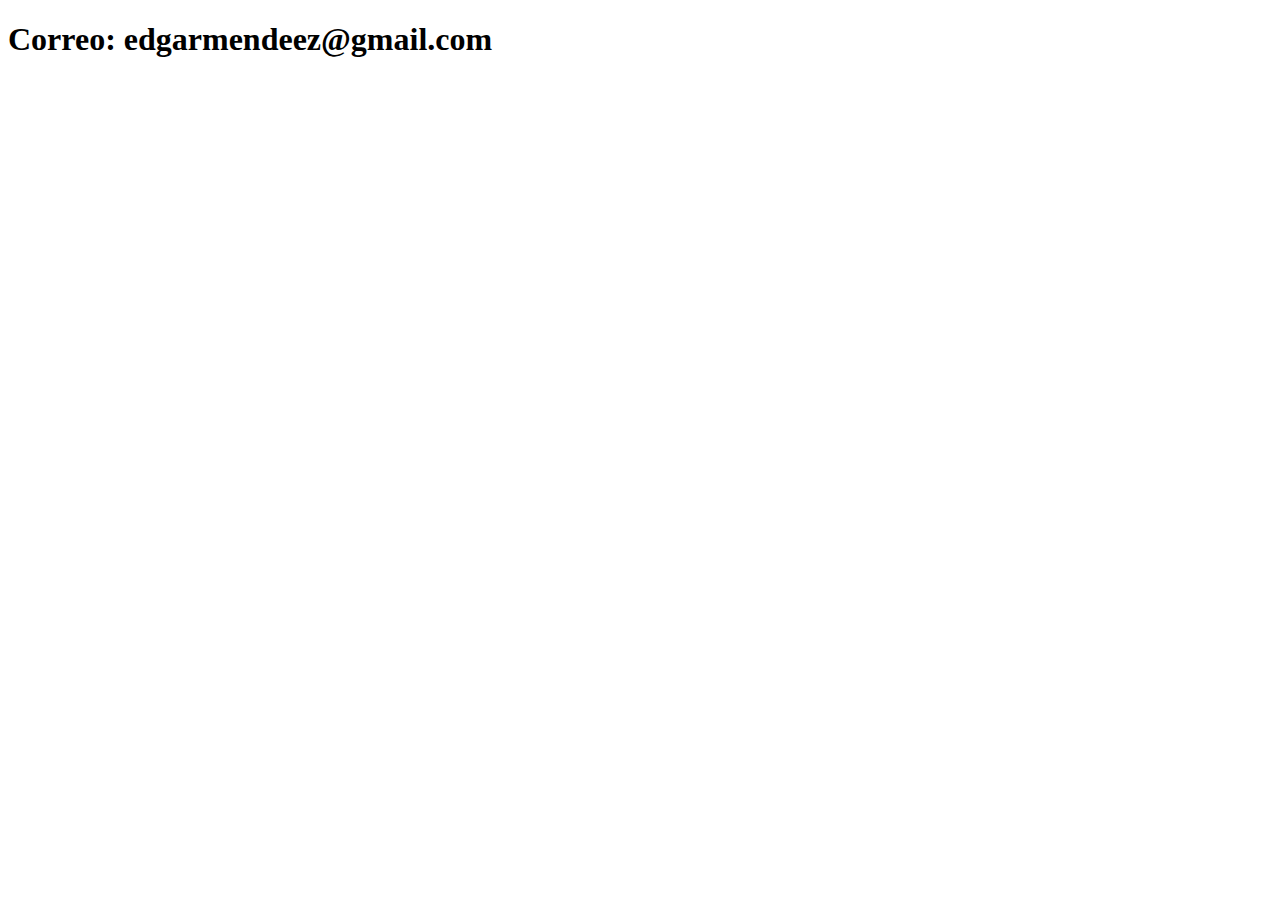
==== contacto.html @ 08cbbf0b "Agrega archivo de contacto" ====
<!DOCTYPE html>
<html lang="en">
<head>
    <meta charset="UTF-8">
    <meta name="viewport" content="width=device-width, initial-scale=1.0">
    <title>Contacto</title>
</head>
<body>
    <h1>Correo: edgarmendeez@gmail.com</h1>
</body>
</html>
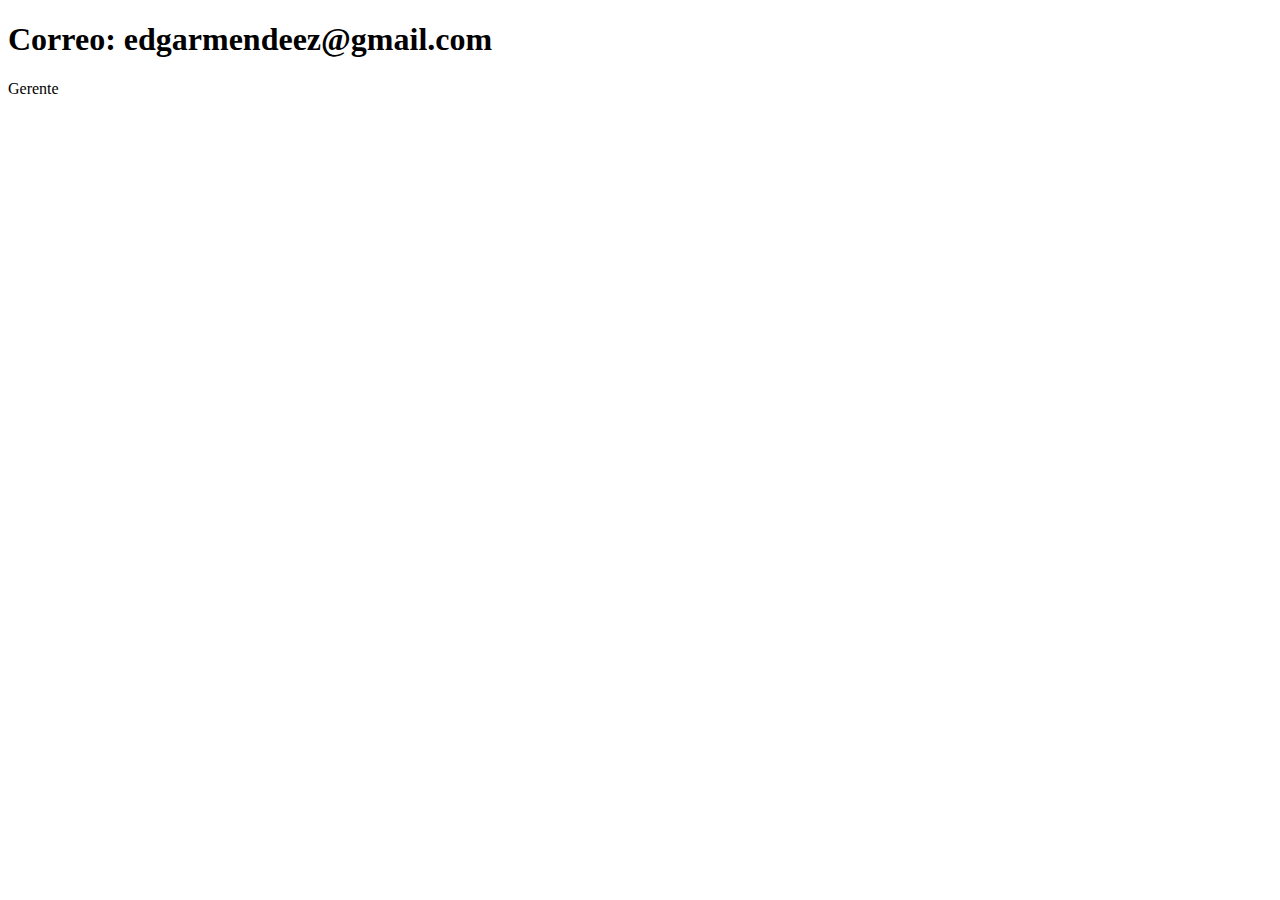
==== commit 1d5314ea: "Actualiza el contacto" ====
--- a/contacto.html
+++ b/contacto.html
@@ -3,9 +3,10 @@
 <head>
     <meta charset="UTF-8">
     <meta name="viewport" content="width=device-width, initial-scale=1.0">
-    <title>Contacto</title>
+    <title>Contacto Barbería Alura</title>
 </head>
 <body>
     <h1>Correo: edgarmendeez@gmail.com</h1>
+    <p>Gerente</p>
 </body>
 </html>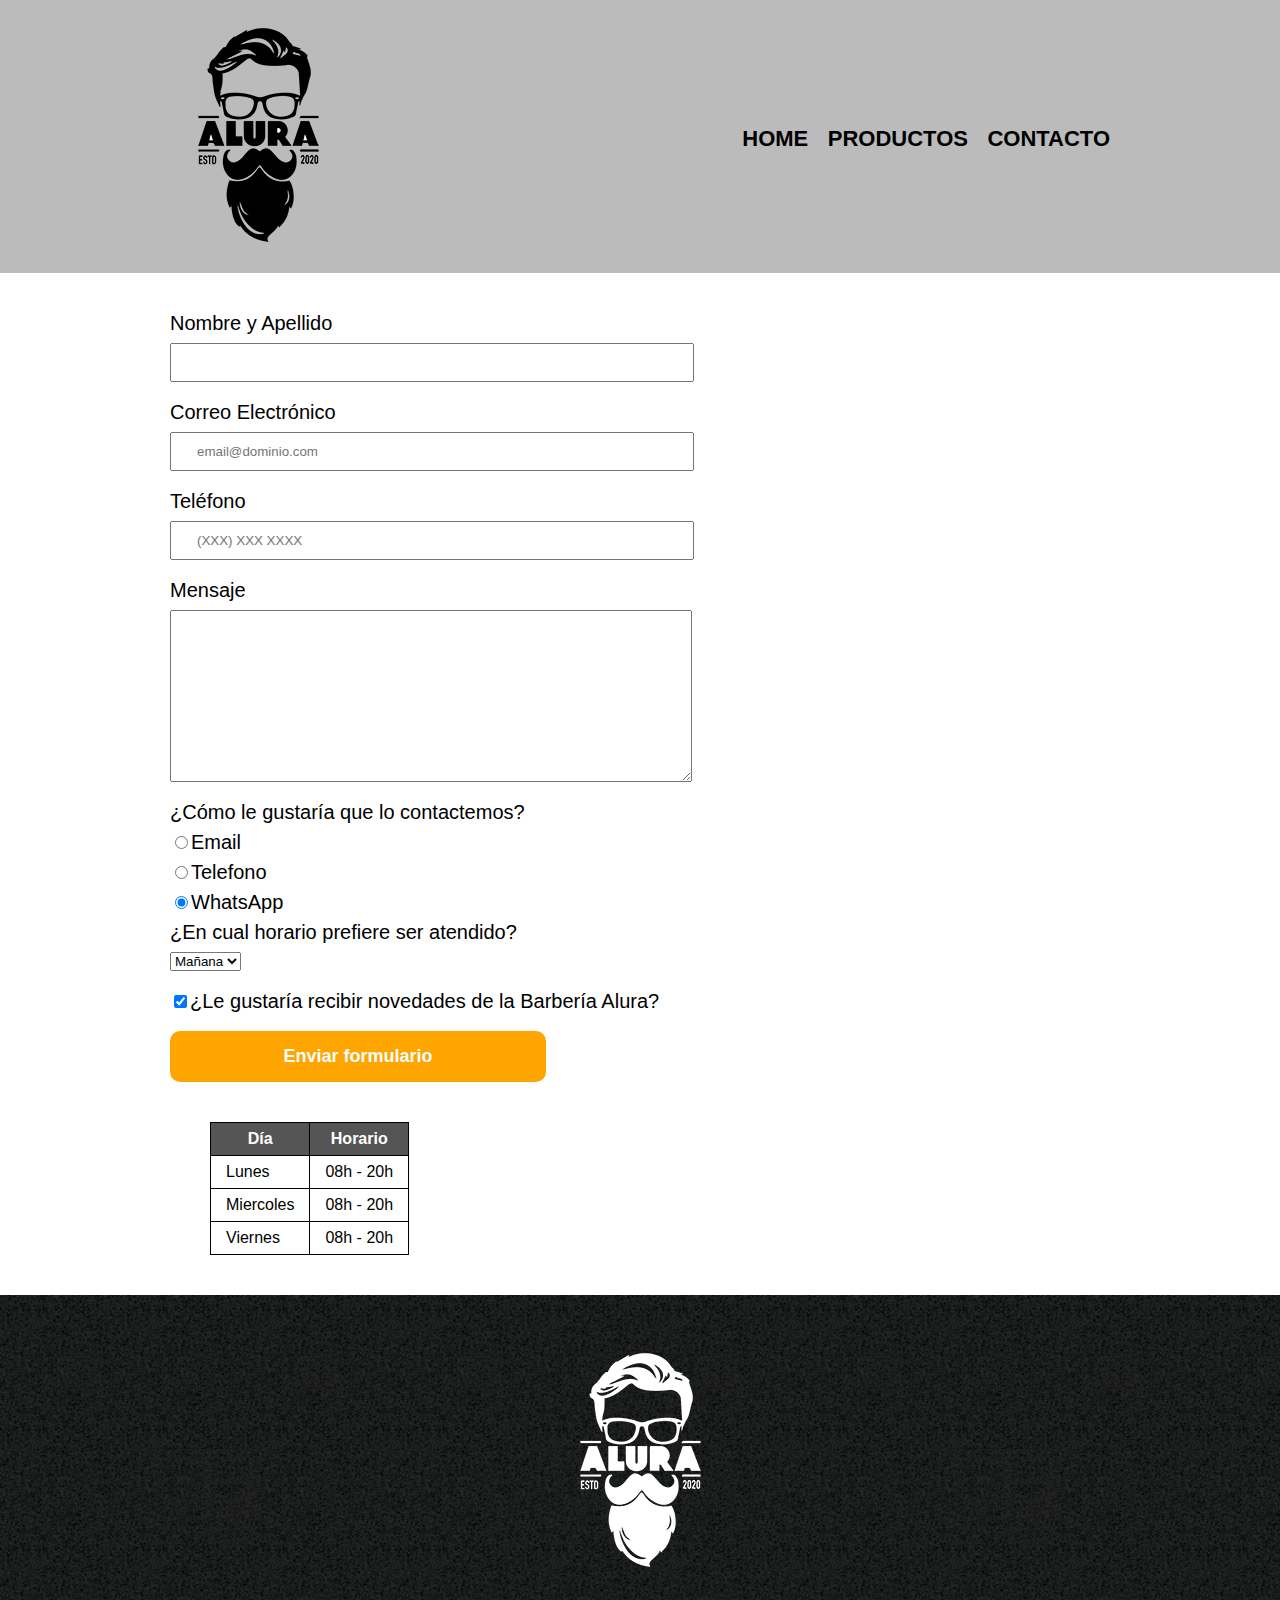
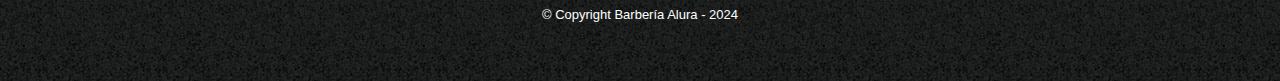
==== commit 2f5cd22d: "Repositorio Actualizado" ====
--- a/contacto.html
+++ b/contacto.html
@@ -1,12 +1,92 @@
 <!DOCTYPE html>
-<html lang="en">
-<head>
-    <meta charset="UTF-8">
-    <meta name="viewport" content="width=device-width, initial-scale=1.0">
-    <title>Contacto Barbería Alura</title>
-</head>
-<body>
-    <h1>Correo: edgarmendeez@gmail.com</h1>
-    <p>Gerente</p>
-</body>
+
+<html lang="es">
+  <head>
+    <meta charset="UTF-8" />
+    <title>Productos - Barbería Alura</title>
+    <link rel="stylesheet" href="reset.css" />
+    <link rel="stylesheet" href="style.css" />
+  </head>
+  <body>
+    <header>
+      <div class="cajaHeader">
+        <h1><img src="img/logo.png" alt="Logo de la Barbería Alura"></h1>
+        <nav>
+          <ul>
+            <li><a href="index.html">home</a></li>
+            <li><a href="productos.html">productos</a></li>
+            <li><a href="contacto.html">contacto</a></li>
+          </ul>
+        </nav>
+      </div>
+    </header>
+    <main class="main-formulario">
+        <form>
+          <label for="nombreapellido">Nombre y Apellido</label>
+          <input type="text" id="nombreapellido" class="input-padron" required>
+
+          <label for="correoelectronico">Correo Electrónico</label>
+          <input type="email" id="correoelectronico" class="input-padron" required placeholder="email@dominio.com">
+
+          <label for="telefono">Teléfono</label>
+          <input type="tel" id="telefono" class="input-padron" required placeholder="(XXX) XXX XXXX">
+
+          <label for="mensaje">Mensaje</label>
+          <textarea cols="68" rows="10" id="mensaje" class="input-padron" required></textarea>
+
+          <fieldset>
+            <legend>¿Cómo le gustaría que lo contactemos?</legend>
+
+            <label for="radio-email"><input type="radio" name="contacto" value="email" id="radio-email">Email</label>
+  
+            <label for="radio-telefono"><input type="radio" name="contacto" value="telefono" id="radio-telefono">Telefono</label>
+            
+            <label for="radio-whatsapp"><input type="radio" name="contacto" value="whatsapp" id="radio-whatsapp" checked>WhatsApp</label>
+          </fieldset>
+
+          <fieldset>
+            <legend>¿En cual horario prefiere ser atendido?</legend>
+            <select>
+              <option>Mañana</option>
+              <option>Tarde</option>
+              <option>Noche</option>
+            </select>
+          </fieldset>
+
+          <label class="checkbox"><input type="checkbox" checked>¿Le gustaría recibir novedades de la Barbería Alura?</label>
+
+          <input type="submit" value="Enviar formulario" class="enviar">
+
+        </form>
+
+        <table>
+          <thead>
+            <tr>
+              <th>Día</th>
+              <th>Horario</th>
+            </tr>
+          </thead>
+          <tbody>
+            <tr>
+              <td>Lunes</td>
+              <td>08h - 20h</td>
+            </tr>
+            <tr>
+              <td>Miercoles</td>
+              <td>08h - 20h</td>
+            </tr>
+            <tr>
+              <td>Viernes</td>
+              <td>08h - 20h</td>
+            </tr>
+          </tbody>
+        </table>
+
+    </main>
+    <footer>
+        <img src="img/logo-blanco.png" alt="Logo de la Barbería Alura">
+        <p class="copyright">&copy Copyright Barbería Alura - 2024</p>
+    </footer>
+
+  </body>
 </html>--- a/style.css
+++ b/style.css
@@ -0,0 +1,266 @@
+body {
+    font-family: "Montserrat", sans-serif;
+}
+
+header {
+    background-color: #BBBBBB;
+    padding: 10px 0;
+}
+
+.cajaHeader {
+    width: 940px;
+    position: relative;
+    margin: 0 auto;
+}
+
+nav {
+    position: absolute;
+    top: 117.7px;
+    right: 0;
+}
+
+nav li{
+    display: inline;
+    margin: 0 0 0 15px;
+}
+
+nav a{
+    text-transform: uppercase;
+    color: black;
+    font-weight: bold;
+    font-size: 22px;
+    text-decoration: none;
+}
+
+nav a:hover {
+    color: #c78c19;
+    text-decoration: underline;
+}
+
+.productos {
+    width: 940px;
+    margin: 0 auto;
+    padding: 50px 0;
+}
+
+.productos li {
+    display: inline-block;
+    text-align: center;
+    width: 30%;
+    vertical-align: top;
+    margin: 0 12.587px;
+    padding: 30px 0;
+    /* box-sizing: border-box; */
+    transition: border-color 0.2s ease;
+    border: 2px solid black;
+    border-radius: 10px;
+}
+
+.productos li:hover {
+    border-color: #c78c19;
+}
+
+.productos li:active {
+    border-color: #088c19;
+}
+
+.productos h2 {
+    transition: font-size 0.1s ease;
+    font-size: 30px;
+    font-weight: bold;
+}
+
+.productos li:hover h2 {
+    font-size: 33px;
+}
+
+.producto-descripcion {
+    font-size: 18px;
+    margin: 0 70px;
+}
+
+.producto-precio {
+    font-size: 20px;
+    font-weight: bold;
+    margin-top: 10px;
+}
+
+footer {
+    text-align: center;
+    background: url(img/bg.jpg);
+    padding: 40px;
+}
+
+.copyright {
+    color: white;
+    font-size: 13px;
+    margin: 20px;
+}
+
+.main-formulario {
+    width: 940px;
+    margin: 0 auto;
+}
+
+form {
+    margin: 40px 0;
+}
+
+form label, form legend {
+    display: block;
+    font-size: 20px;
+    margin: 0 0 10px;
+}
+
+.input-padron {
+    display: block;
+    margin: 0 0 20px;
+    padding: 10px 25px;
+    width: 50%;
+}
+
+.checkbox {
+    margin: 20px 0;
+}
+
+.enviar {
+    width: 40%;
+    padding: 15px 0;
+    font-size: 18px;
+    font-weight: bold;
+    color: white;
+    background: orange;
+    border: none;
+    border-radius: 10px;
+    transition: 0.5s all;
+    cursor: pointer;
+}
+
+.enviar:hover {
+    background: darkorange;
+    transform: scale(1.1);
+}
+
+table {
+    margin: 40px 40px;
+}
+
+thead {
+    background: #555555;
+    color: white;
+    font-weight: bold;
+}
+
+td, th {
+    border: 1px solid #000000;
+    padding: 8px 15px;
+}
+/*CSS para Home*/
+.banner {
+    width:100%;
+}
+
+.principal {
+    background: #FEFEFE;
+    padding: 3em 0;
+    width: 940px;
+    margin: 0 auto;
+}
+
+.titulo-principal {
+    text-align: center;
+    font-size: 2em;
+    margin: 0 0 1em;
+    clear: left;
+}
+
+.principal p {
+    margin: 0 0 1em;
+}
+
+.principal strong {
+    font-weight: bold;
+}
+
+.principal em {
+    font-style: italic;
+}
+
+.utensilios {
+    width: 120px;
+    float: left;
+    margin: 0 20px 20px 0;
+}
+
+.mapa {
+    padding: 3em 0;
+    background: linear-gradient(#FEFEFE, #888888);
+}
+
+.mapa p {
+    margin: 0 0 2em;
+    text-align: center;
+}
+
+.mapa-contenido{
+    width: 940px;
+    margin: 0 auto;
+}
+
+.diferenciales {
+    padding: 3em 0;
+    background: #888888;
+}
+
+.contenido-diferenciales {
+    width: 640px;
+    margin: 0 auto;
+}
+
+.lista-diferenciales {
+    width: 40%;
+    display: inline-block;
+    vertical-align: top;
+}
+
+.items {
+    line-height: 1.5;
+}
+
+.items:before {
+    content: "★"
+}
+
+.items:first-child{
+    font-weight: bold;
+}
+
+.imagen-diferenciales {
+    width: 60%;
+    transition: 400ms;
+    box-shadow: 10px 10px 30px 15px #000000;
+}
+
+.imagen-diferenciales:hover {
+    opacity: 30%;
+}
+
+.video {
+    width: 560px;
+    margin: 1em auto;
+}
+
+@media screen and (max-width:480px){
+    h1{
+        text-align: center;
+    }
+    nav{
+        position: static;
+    }
+    .cajaHeader, .principal, .mapa-contenido, .contenido-diferenciales, .video {
+        width: auto;
+    }
+    .lista-diferenciales, .imagen-diferenciales{
+        width: 100%;
+    }
+}